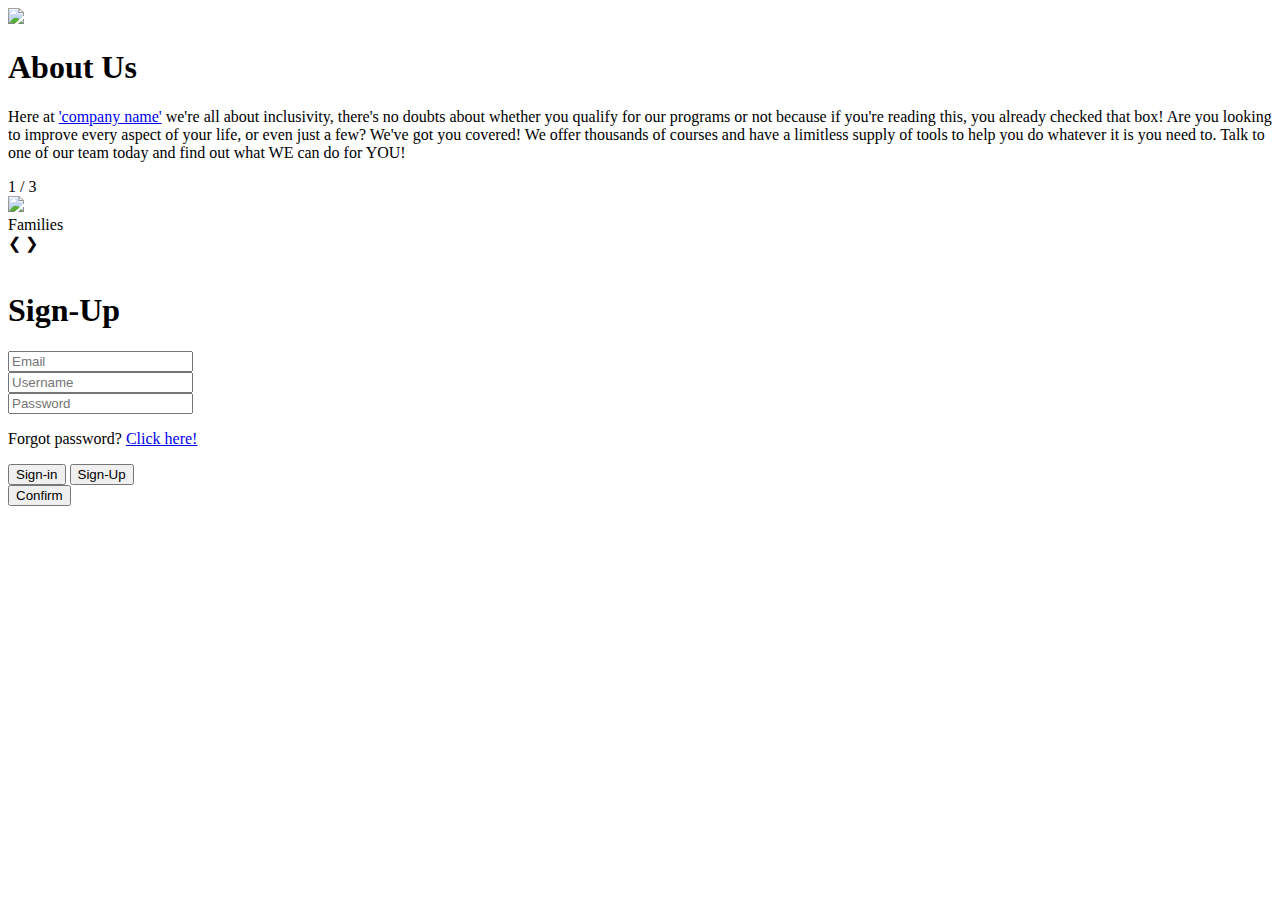
==== index.html @ 0235397a "Rename form.html to index.html" ====
<!DOCTYPE html>
<html>
    <head>
        <link rel="stylesheet" href="/signin-form.html/styles.css">
    </head>

    <body>
        <img class="background" src="/signin-form.html/parrot-glitch.jpg">
        <div class="info-screen">
            <h1 id="info-title">About Us</h1>
            <p class="info">Here at <a class="link" href="/signin-form.html/where/where.html">'company name'</a> we're 
                all about inclusivity, there's no doubts about whether you qualify for our programs or not because 
                if you're reading this, you already checked that box!
                Are you looking to improve every aspect of your life, or even just a few? We've got you covered!
                We offer thousands of courses and have a limitless supply of tools to help you do whatever it is you 
                need to. Talk to one of our team today and find out what WE can do for YOU!</p>
            
            <div class="slideshow-container">
                <div class="mySlides fade">
                <div class="numbertext">1 / 3</div>
                <img src="/signin-form.html/happy mum.jpg" style="width:100%">
                <div class="text">Families</div>
                </div>
            
                <div class="mySlides fade">
                <div class="numbertext">2 / 3</div>
                <img src="/signin-form.html/happy dude.jpg" style="width:100%">
                <div class="text">Individuals</div>
                </div>
            
                <div class="mySlides fade">
                <div class="numbertext">3 / 3</div>
                <img src="/signin-form.html/happy business.jpg" style="width:100%">
                <div class="text">Businesses</div>
                </div>
            
                <a class="prev" onclick="plusSlides(-1)">&#10094;</a>
                <a class="next" onclick="plusSlides(1)">&#10095;</a>
            </div>
            <br>
            
            <div style="text-align:center">
                <span class="dot" onclick="currentSlide(1)"></span>
                <span class="dot" onclick="currentSlide(2)"></span>
                <span class="dot" onclick="currentSlide(3)"></span>
            </div> 
        </div>
        <div class="container">
            <div class="form-box">
            <h1 id="title">Sign-Up</h1>
                <form action="/signin-form.html/loggedin.html" method="get">
                    <div class="loginform">
                        <div class="in-field" id="emailfield">
                            <i class="fa-solid fa-envelope"></i>
                            <input name="email" type="email" placeholder="Email" required>
                        </div>

                        <div class="in-field" id="namefield">
                            <i class="fa-solid fa-user"></i>
                            <input name="user" type="text" placeholder="Username" required>
                        </div>

                        <div class="in-field">
                            <i class="fa-solid fa-lock"></i>
                            <input name="pass" type="password" placeholder="Password" required>
                        </div>
                        
                        <p id="forgot">Forgot password? <a class="click" id="forgot" href="/signin-form.html/forgot/forgot.html">Click here!</a></p>
                    </div>

                    <div class="btns">
                        <button type="button" id="signinbtn" class="disable">Sign-in</button>
                        <button type="button" id="signupbtn">Sign-Up</button>
                    </div>
                    <div class="submit">
                        <button class="submit-btn" type="submit" id="submit">Confirm</button>
                    </div>
                </form>
            </div>
        </div>
    <script>
        let signupbtn = document.getElementById("signupbtn");
        let signinbtn = document.getElementById("signinbtn");
        let namefield = document.getElementById("namefield");
        let emailfield = document.getElementById("emailfield");
        let forgot = document.getElementById("forgot");
        let title = document.getElementById("title");

        signinbtn.onclick = function(){
            emailfield.style.maxHeight = "0";
            forgot.style.opacity = "1";
            title.innerHTML = "Sign-In"
            forgot.classList.remove("disable");
            signupbtn.classList.add("disable");
            signinbtn.classList.remove("disable");
        }
        signupbtn.onclick = function(){
            emailfield.style.maxHeight = "60px";
            forgot.style.opacity = "0";
            forgot.classList.add("disable");
            signupbtn.classList.remove("disable");
            signinbtn.classList.add("disable");
        }

        let slideIndex = 1;
        showSlides(slideIndex);

        function plusSlides(n) {
        showSlides(slideIndex += n);
        }

        function currentSlide(n) {
        showSlides(slideIndex = n);
        }

        function showSlides(n) {
        let i;
        let slides = document.getElementsByClassName("mySlides");
        let dots = document.getElementsByClassName("dot");
        if (n > slides.length) {slideIndex = 1}
        if (n < 1) {slideIndex = slides.length}
        for (i = 0; i < slides.length; i++) {
            slides[i].style.display = "none";
        }
        for (i = 0; i < dots.length; i++) {
            dots[i].className = dots[i].className.replace(" active", "");
        }
        slides[slideIndex-1].style.display = "block";
        dots[slideIndex-1].className += " active";
} 
    </script>
    </body>
</html>
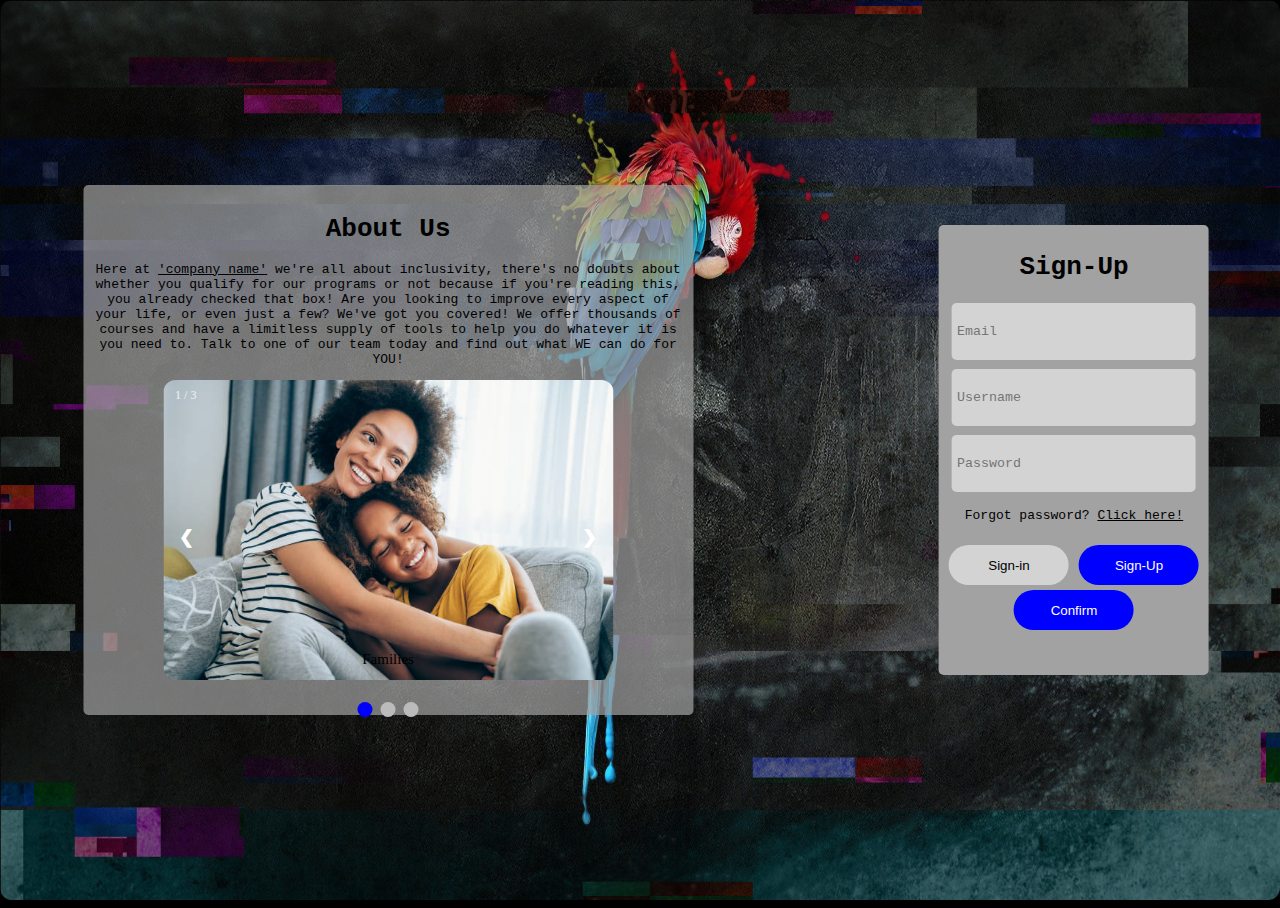
==== commit a058d939: "Update index.html" ====
--- a/index.html
+++ b/index.html
@@ -1,14 +1,14 @@
 <!DOCTYPE html>
 <html>
     <head>
-        <link rel="stylesheet" href="/signin-form.html/styles.css">
+        <link rel="stylesheet" href="/styles.css">
     </head>
 
     <body>
-        <img class="background" src="/signin-form.html/parrot-glitch.jpg">
+        <img class="background" src="/parrot-glitch.jpg">
         <div class="info-screen">
             <h1 id="info-title">About Us</h1>
-            <p class="info">Here at <a class="link" href="/signin-form.html/where/where.html">'company name'</a> we're 
+            <p class="info">Here at <a class="link" href="/where/where.html">'company name'</a> we're 
                 all about inclusivity, there's no doubts about whether you qualify for our programs or not because 
                 if you're reading this, you already checked that box!
                 Are you looking to improve every aspect of your life, or even just a few? We've got you covered!
@@ -18,19 +18,19 @@
             <div class="slideshow-container">
                 <div class="mySlides fade">
                 <div class="numbertext">1 / 3</div>
-                <img src="/signin-form.html/happy mum.jpg" style="width:100%">
+                <img src="/happy mum.jpg" style="width:100%">
                 <div class="text">Families</div>
                 </div>
             
                 <div class="mySlides fade">
                 <div class="numbertext">2 / 3</div>
-                <img src="/signin-form.html/happy dude.jpg" style="width:100%">
+                <img src="/happy dude.jpg" style="width:100%">
                 <div class="text">Individuals</div>
                 </div>
             
                 <div class="mySlides fade">
                 <div class="numbertext">3 / 3</div>
-                <img src="/signin-form.html/happy business.jpg" style="width:100%">
+                <img src="/happy business.jpg" style="width:100%">
                 <div class="text">Businesses</div>
                 </div>
             
@@ -48,7 +48,7 @@
         <div class="container">
             <div class="form-box">
             <h1 id="title">Sign-Up</h1>
-                <form action="/signin-form.html/loggedin.html" method="get">
+                <form action="/loggedin.html" method="get">
                     <div class="loginform">
                         <div class="in-field" id="emailfield">
                             <i class="fa-solid fa-envelope"></i>
@@ -65,7 +65,7 @@
                             <input name="pass" type="password" placeholder="Password" required>
                         </div>
                         
-                        <p id="forgot">Forgot password? <a class="click" id="forgot" href="/signin-form.html/forgot/forgot.html">Click here!</a></p>
+                        <p id="forgot">Forgot password? <a class="click" id="forgot" href="/forgot/forgot.html">Click here!</a></p>
                     </div>
 
                     <div class="btns">
--- a/styles.css
+++ b/styles.css
@@ -0,0 +1,251 @@
+body {
+    width: 100%;
+    height: 100%;
+}
+html {
+    width: 100%;
+    height: 100%;
+    background: black;
+}
+.container {
+    width: 250px;
+    height: 400px;
+}
+.form-box {
+    background-color: rgb(163, 162, 162);
+    border-radius: 5px;
+    height: 450px;
+    width: 270px;
+    padding: 10px 10px 10px;
+    position: absolute;
+    top: 50%;
+    left: 78%;
+    transform: translate(-22%, -50%);
+}
+.loginform {
+    height: 300px;
+    width: 250px;
+    position: absolute;
+    left: 50%;
+    transform: translate(-50%);
+
+
+}
+.in-field {
+    background-color: transparent;
+    margin-bottom: 3px;
+    border-radius: 4px;
+    display: flex;
+    align-items: center;
+    max-height: 65px;
+    transition: max-height 0.5s;
+    overflow: hidden;
+}
+input {
+    width: 100%;
+    font-family: monospace;
+    background-color: lightgray;
+    border-radius: 5px;
+    margin: 3px;
+    border: none;
+    outline: none;
+    padding: 21px 5px;
+}
+.btns {
+    width: 250px;
+    display: flex;
+    justify-content: space-between;
+    align-items: center;
+    position: absolute;
+    left: 50%;
+    bottom: 20%;
+    transform: translate(-50%);
+}
+.submit-btn {
+    flex-basis: 48%;
+    background-color: blue;
+    color: #fff;
+    margin-top: 10px;
+    height: 40px;
+    width: 120px;
+    border-radius: 20px;
+    border: 0;
+    outline: 0;
+    cursor: pointer;
+    text-align: center;
+    transition: background-color 0.3s;
+    position: absolute;
+    bottom: 10%;
+    left: 50%;
+    transform: translate(-50%);
+    
+}
+.submit {
+    width: 250px;
+    display: flex;
+    justify-content: space-between;
+    align-items: center;
+}
+.submit-btn:hover {
+    opacity: 0.8;
+}
+.submit-btn:active {
+    background-color: #fff;
+    color: blue;
+}
+.btns button {
+    flex-basis: 48%;
+    background: blue;
+    color: #fff;
+    height: 40px;
+    border-radius: 20px;
+    border: 0;
+    outline: 0;
+    cursor: pointer;
+    transition: background-color 0.9s;
+}
+.forgot {
+    background-color: transparent;
+    margin-bottom: 3px;
+    border-radius: 4px;
+    display: flex;
+    align-items: center;
+    max-height: 65px;
+    transition: max-height 0.5s;
+    overflow: hidden;
+}
+.btns button:hover {
+    opacity: 0.8;
+}
+.btns button:active {
+    opacity: 0.6;
+}
+.btns button.disable {
+    background-color: lightgray;
+    color: black;
+}
+h1 {
+    font-family: monospace;
+    text-align: center;
+}
+
+p { 
+    font-family: monospace;
+    text-align: center;
+}
+.click {
+    color: black;
+    transition: color .25s;
+}
+.click:hover {
+    color: blue;
+}
+.link {
+    color: black;
+}
+.link:hover {
+    cursor: none;
+}
+.background {
+    width: 100%;
+    height: 100%;
+    position: absolute;
+    top: 50%;
+    left: 50%;
+    transform: translate(-50%, -50%);
+}
+.info-screen {
+    background-color: rgb(163, 162, 162, 0.7);
+    color: black;
+    border-radius: 5px;
+    height: 530px;
+    width: 610px;
+    padding: 12px;
+    position: absolute;
+    top: 50%;
+    left: 47%;
+    transform: translate(-85%, -50% );
+}
+
+* {box-sizing:border-box}
+
+.slideshow-container {
+  max-width: 450px;
+  position: relative;
+  margin: auto;
+}
+
+.mySlides {
+  display: none;
+}
+
+.prev, .next {
+  cursor: pointer;
+  position: absolute;
+  top: 50%;
+  width: auto;
+  margin-top: -22px;
+  padding: 16px;
+  color: white;
+  font-weight: bold;
+  font-size: 18px;
+  transition: 0.6s ease;
+  border-radius: 0 3px 3px 0;
+  user-select: none;
+}
+
+.next {
+  right: 0;
+  border-radius: 3px 0 0 3px;
+}
+
+.prev:hover, .next:hover {
+  background-color: rgba(0,0,0,0.8);
+}
+
+.text {
+  color: black;
+  font-size: 15px;
+  padding: 8px 12px;
+  position: absolute;
+  bottom: 8px;
+  width: 100%;
+  text-align: center;
+}
+
+.numbertext {
+  color: #f2f2f2;
+  font-size: 12px;
+  padding: 8px 12px;
+  position: absolute;
+  top: 0;
+}
+
+.dot {
+  cursor: pointer;
+  height: 15px;
+  width: 15px;
+  margin: 0 2px;
+  background-color: #bbb;
+  border-radius: 50%;
+  display: inline-block;
+  transition: background-color 0.6s ease;
+}
+
+.active, .dot:hover {
+  background-color: blue;
+}
+
+.fade {
+  animation-name: fade;
+  animation-duration: 1.5s;
+}
+
+@keyframes fade {
+  from {opacity: .4}
+  to {opacity: 1}
+}
+
+img {
+    border-radius:12px;
+}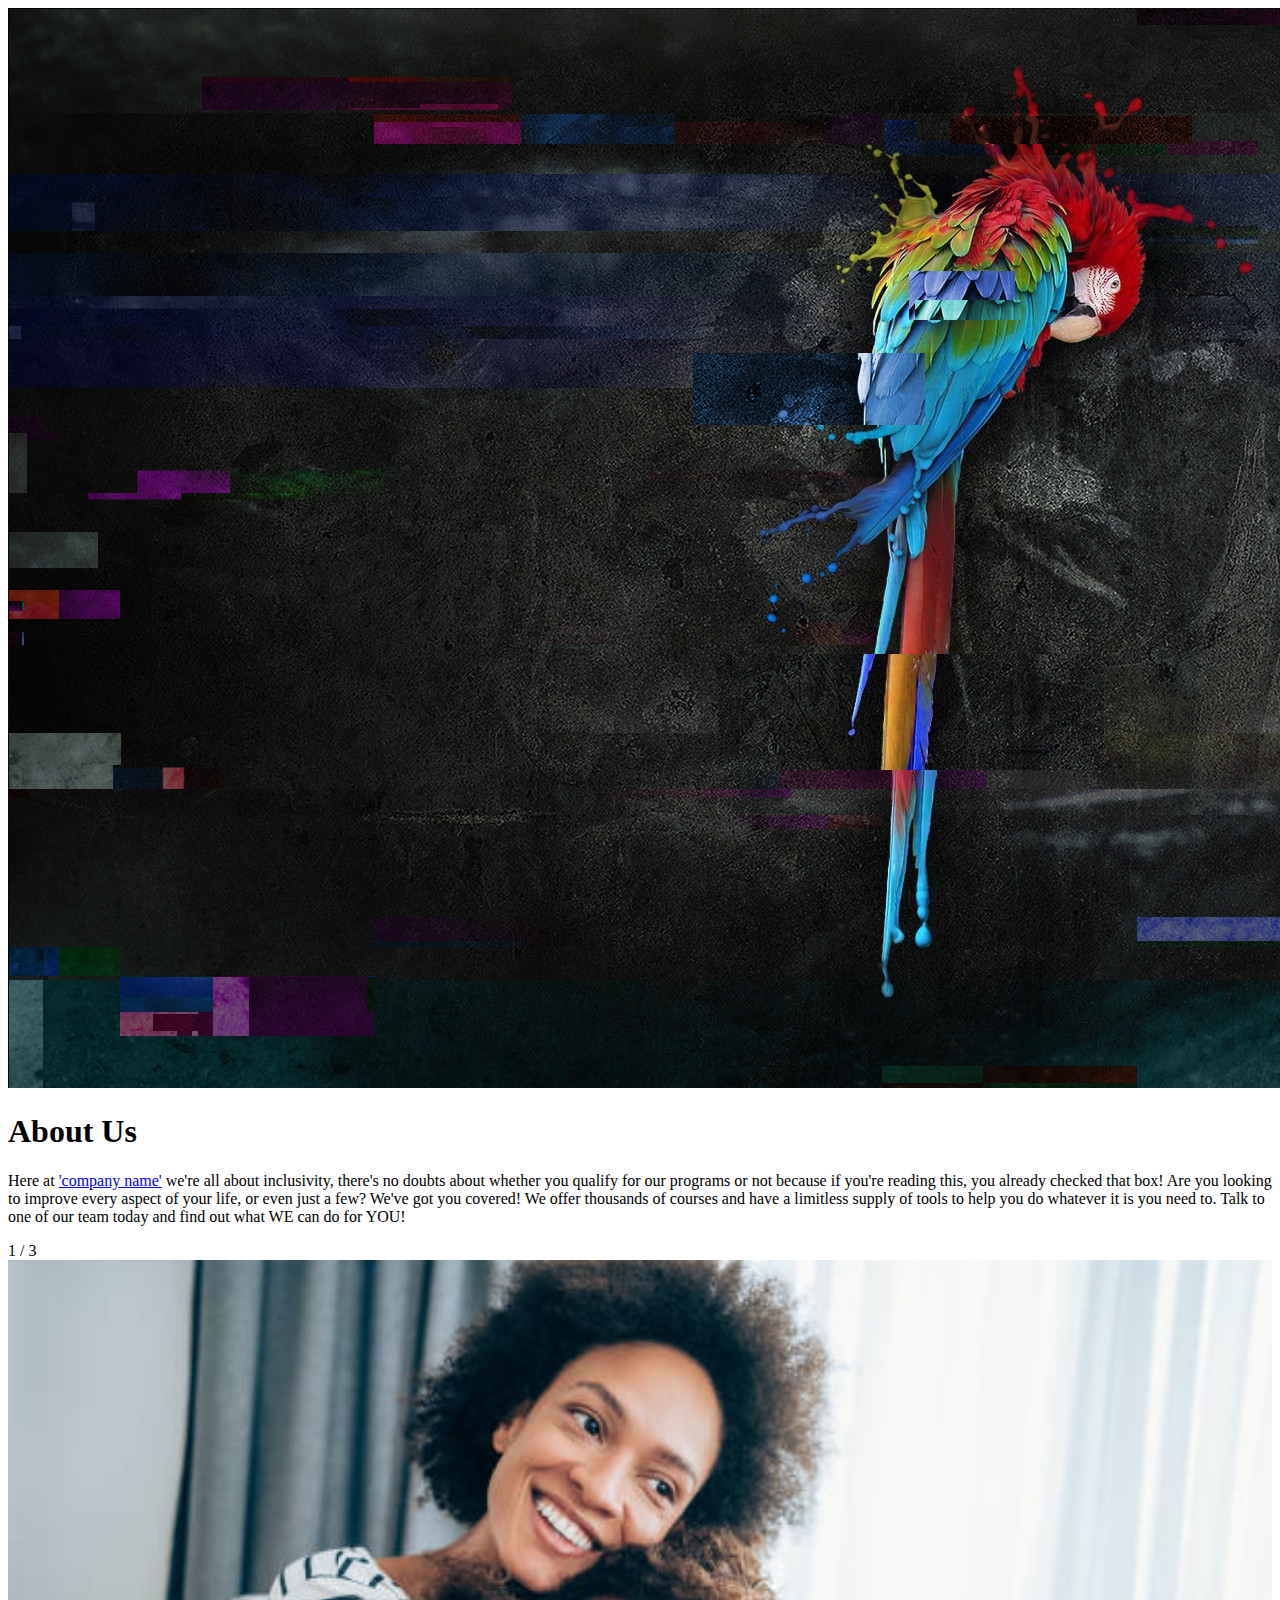
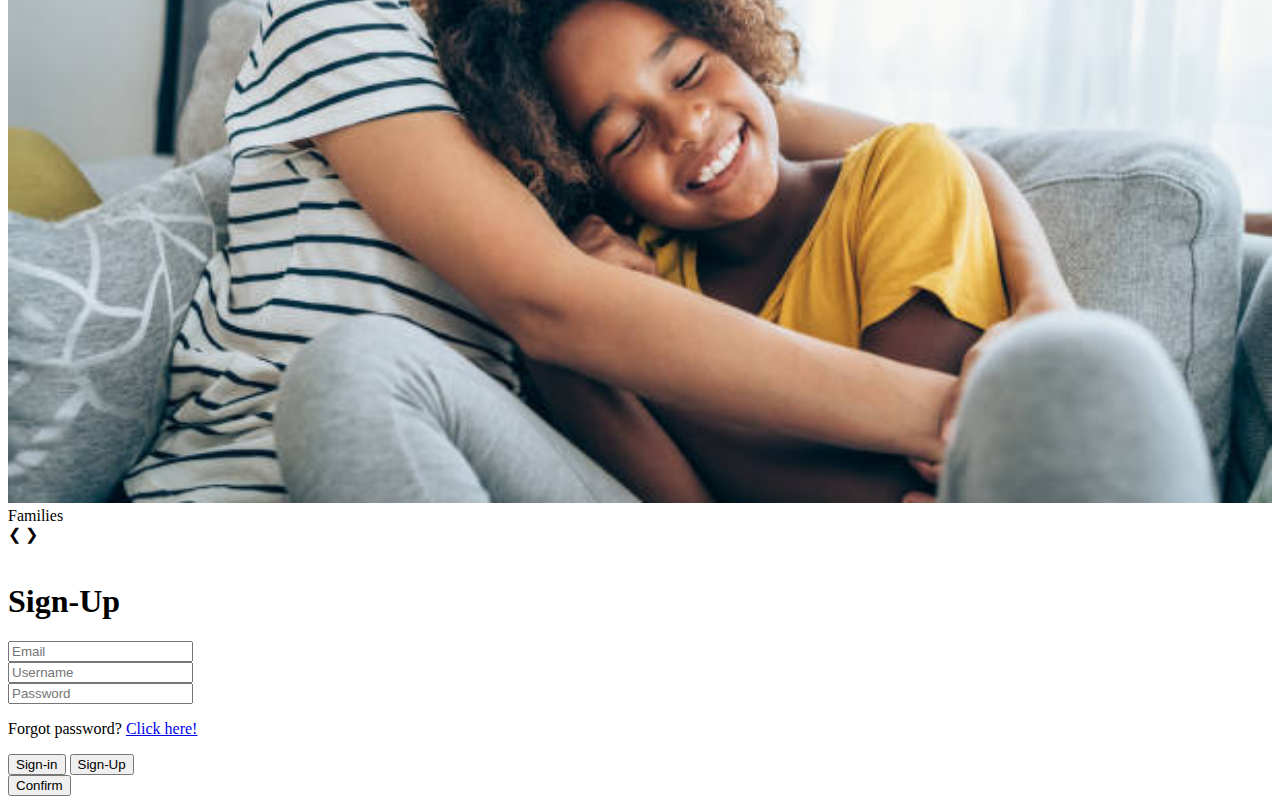
==== commit 39de5f68: "Update index.html" ====
--- a/index.html
+++ b/index.html
@@ -1,7 +1,7 @@
 <!DOCTYPE html>
 <html>
     <head>
-        <link rel="stylesheet" href="/styles.css">
+        <link rel="stylesheet" href="/example-website/styles.css">
     </head>
 
     <body>
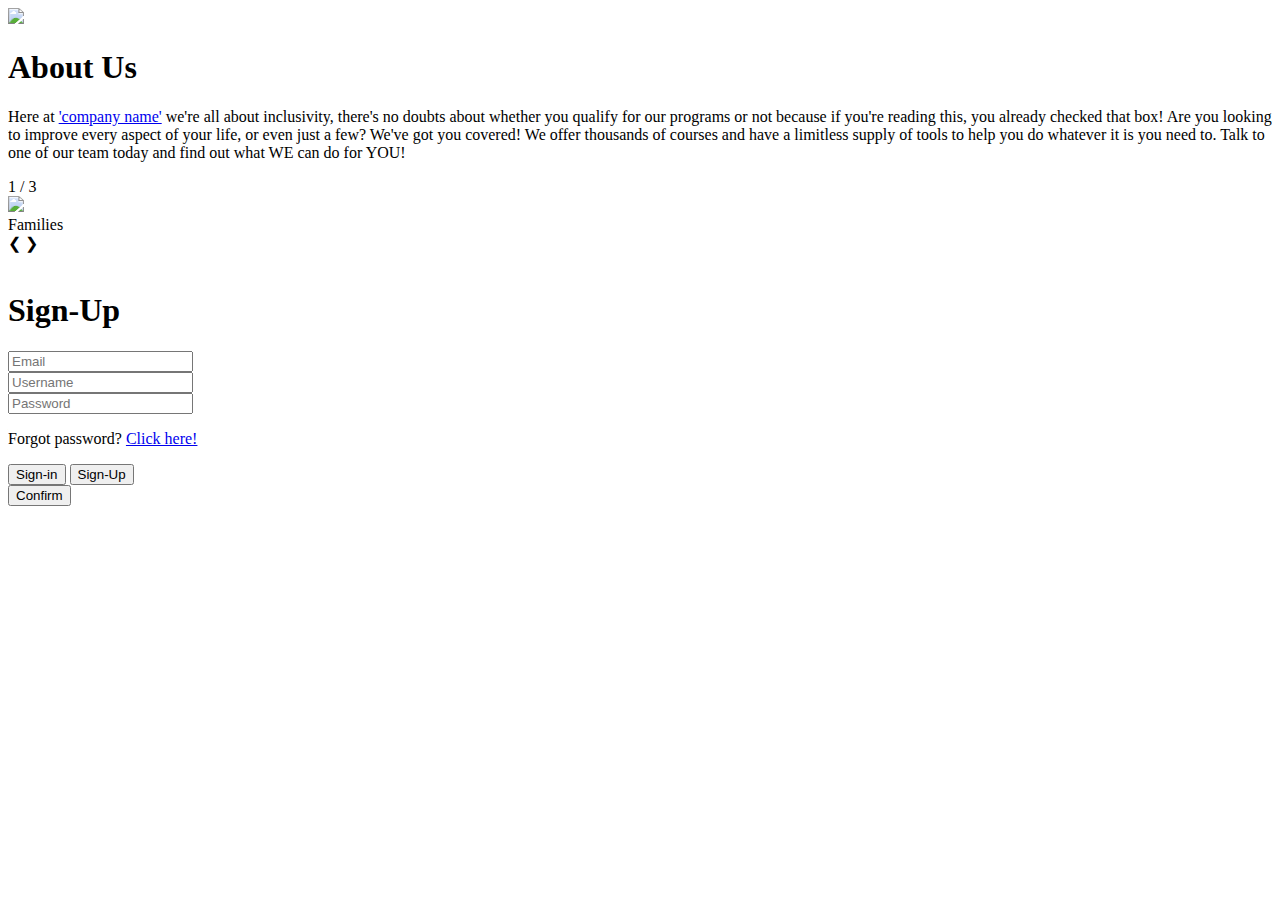
==== commit 4dc47014: "Update index.html" ====
--- a/index.html
+++ b/index.html
@@ -5,10 +5,10 @@
     </head>
 
     <body>
-        <img class="background" src="/parrot-glitch.jpg">
+        <img class="background" src="/example-website/parrot-glitch.jpg">
         <div class="info-screen">
             <h1 id="info-title">About Us</h1>
-            <p class="info">Here at <a class="link" href="/where/where.html">'company name'</a> we're 
+            <p class="info">Here at <a class="link" href="/example-website/where/where.html">'company name'</a> we're 
                 all about inclusivity, there's no doubts about whether you qualify for our programs or not because 
                 if you're reading this, you already checked that box!
                 Are you looking to improve every aspect of your life, or even just a few? We've got you covered!
@@ -18,19 +18,19 @@
             <div class="slideshow-container">
                 <div class="mySlides fade">
                 <div class="numbertext">1 / 3</div>
-                <img src="/happy mum.jpg" style="width:100%">
+                <img src="/example-website/happy mum.jpg" style="width:100%">
                 <div class="text">Families</div>
                 </div>
             
                 <div class="mySlides fade">
                 <div class="numbertext">2 / 3</div>
-                <img src="/happy dude.jpg" style="width:100%">
+                <img src="/example-website/happy dude.jpg" style="width:100%">
                 <div class="text">Individuals</div>
                 </div>
             
                 <div class="mySlides fade">
                 <div class="numbertext">3 / 3</div>
-                <img src="/happy business.jpg" style="width:100%">
+                <img src="/example-website/happy business.jpg" style="width:100%">
                 <div class="text">Businesses</div>
                 </div>
             
@@ -48,7 +48,7 @@
         <div class="container">
             <div class="form-box">
             <h1 id="title">Sign-Up</h1>
-                <form action="/loggedin.html" method="get">
+                <form action="/example-website/loggedin.html" method="POST">
                     <div class="loginform">
                         <div class="in-field" id="emailfield">
                             <i class="fa-solid fa-envelope"></i>
@@ -65,7 +65,7 @@
                             <input name="pass" type="password" placeholder="Password" required>
                         </div>
                         
-                        <p id="forgot">Forgot password? <a class="click" id="forgot" href="/forgot/forgot.html">Click here!</a></p>
+                        <p id="forgot">Forgot password? <a class="click" id="forgot" href="/example-website/forgot/forgot.html">Click here!</a></p>
                     </div>
 
                     <div class="btns">
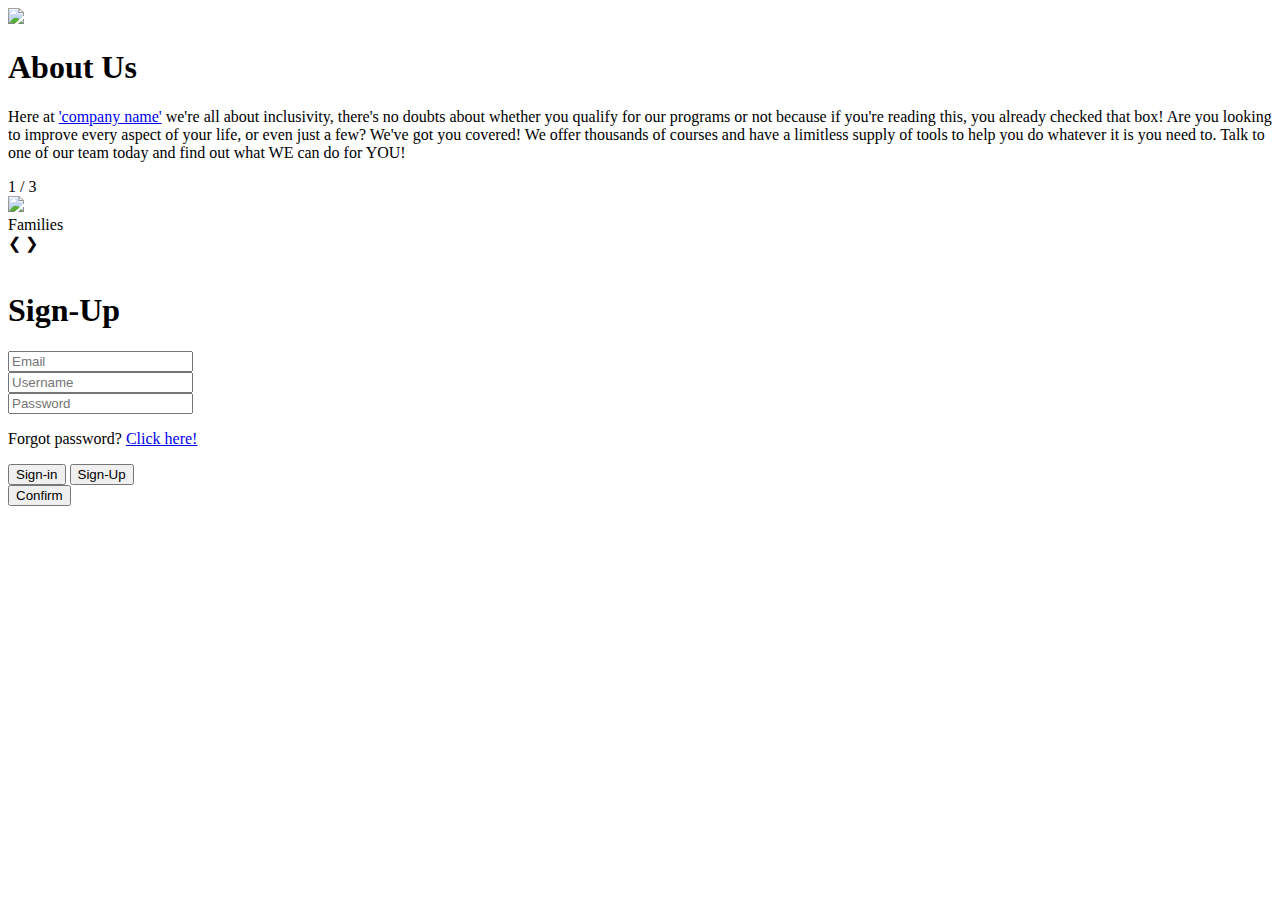
==== commit 59afb444: "Update index.html" ====
--- a/index.html
+++ b/index.html
@@ -1,6 +1,7 @@
 <!DOCTYPE html>
 <html>
     <head>
+        <meta name="viewport" content="width=device-width, initial-scale=1.0">
         <link rel="stylesheet" href="/example-website/styles.css">
     </head>
 
